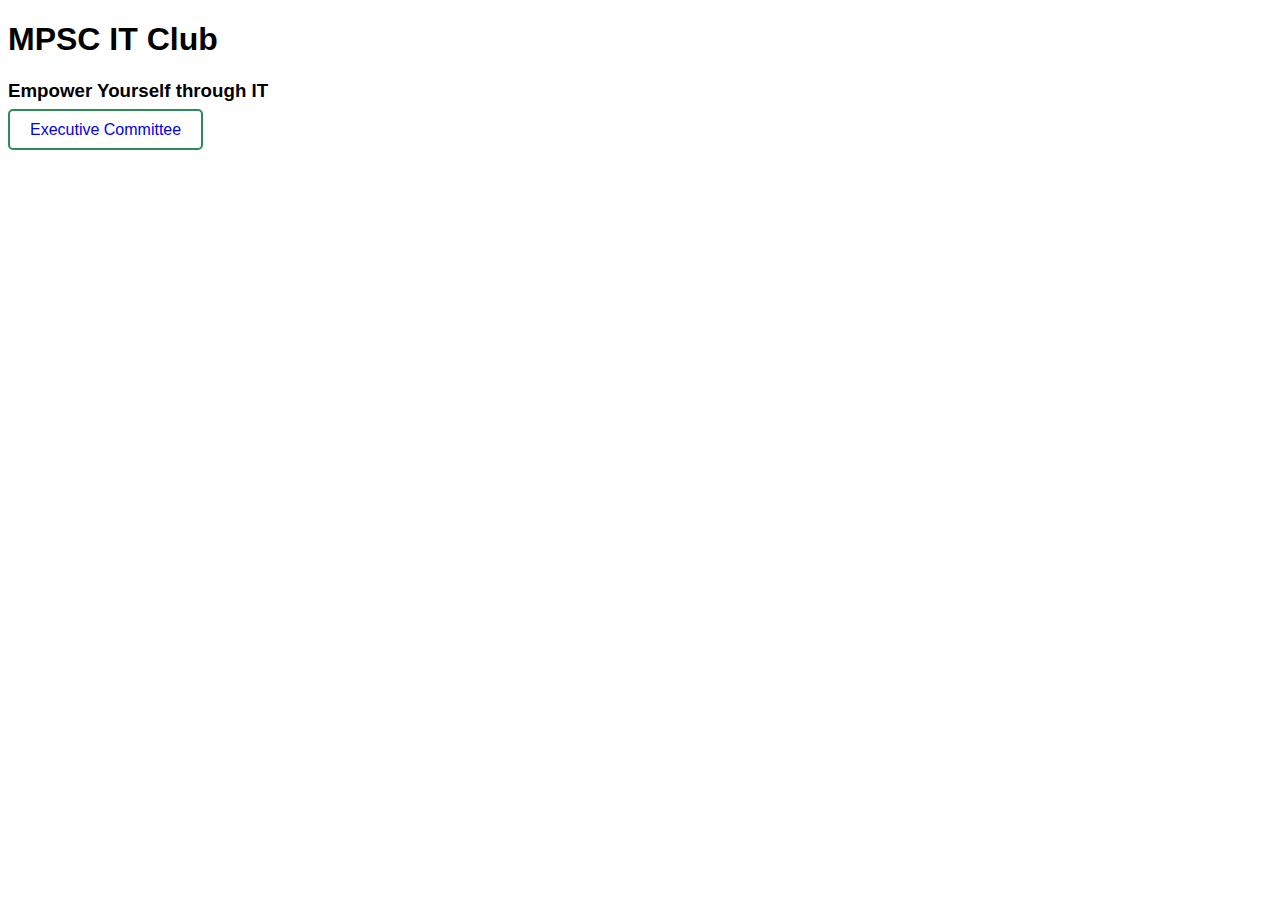
==== index.html @ 657c4fa3 "new website" ====
<!DOCTYPE html>
<html>
    <head>
        <title>MPSC IT Club || Empower Yourself through IT</title>
        <link href="https://fonts.googleapis.com/css?family=Bitter&display=swap" rel="stylesheet">
        <link rel="stylesheet" href="StyleSheet/style.css">

    </head>
    <body>
        <h1>MPSC IT Club</h1>
        <h3>Empower Yourself through IT</h3>
        <a href="presentec.html" target="_blank">Executive Committee</a>
    </body>
</html>
---- StyleSheet/style.css ----
body{
    font-family: Impact, Haettenschweiler, 'Arial Narrow Bold', sans-serif;
}
a{
    text-decoration: none;
    border: seagreen solid 2px;
    border-radius: 5px;
    padding: 10px 20px;
}
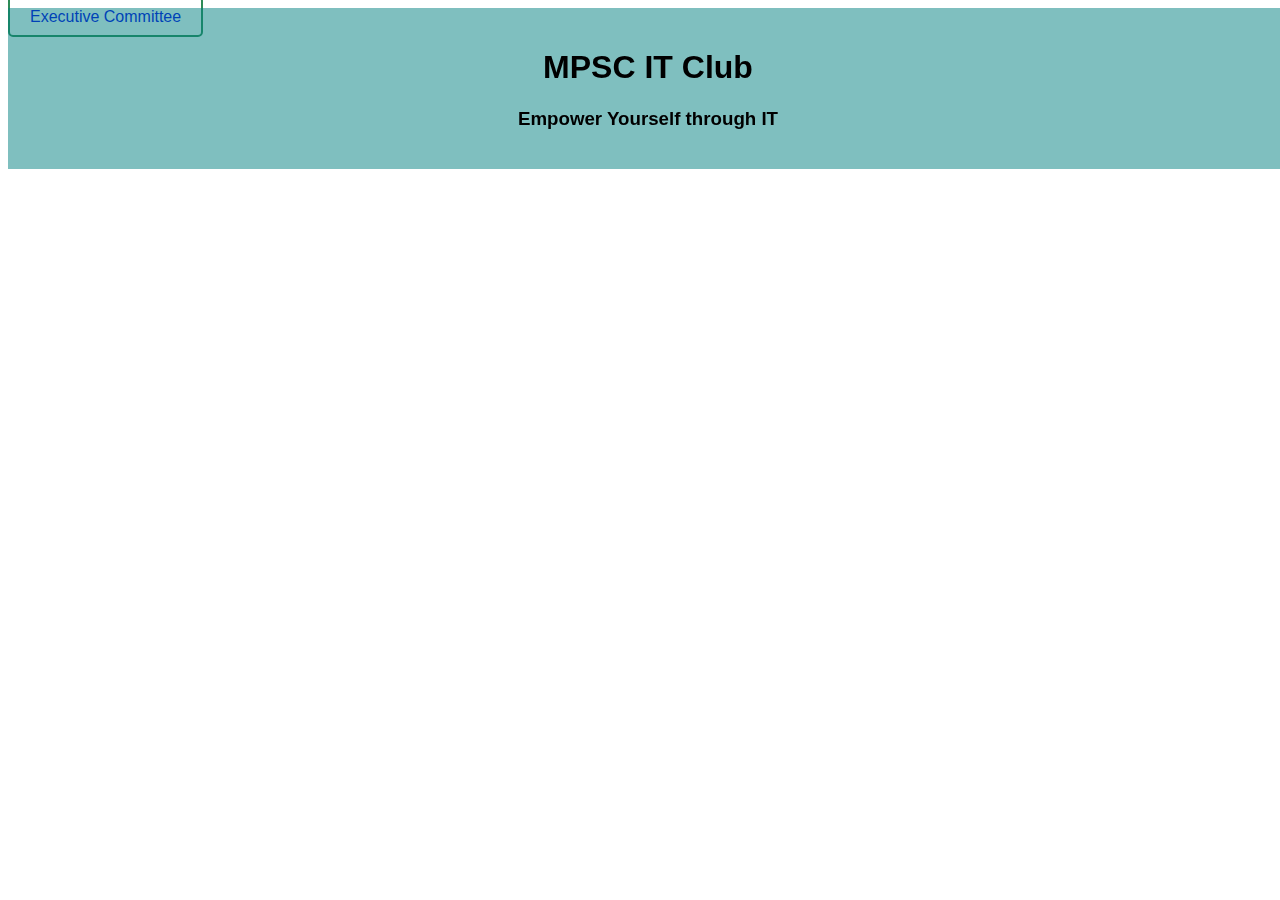
==== commit 6de2e5cc: "CSS" ====
--- a/index.html
+++ b/index.html
@@ -7,8 +7,12 @@
 
     </head>
     <body>
-        <h1>MPSC IT Club</h1>
-        <h3>Empower Yourself through IT</h3>
+        <section class="header">
+            <center>
+                <h1>MPSC IT Club</h1>
+                <h3>Empower Yourself through IT</h3>
+            </center>
+        </section> 
         <a href="presentec.html" target="_blank">Executive Committee</a>
     </body>
 </html>--- a/StyleSheet/style.css
+++ b/StyleSheet/style.css
@@ -1,4 +1,5 @@
 body{
+    width: 100%;
     font-family: Impact, Haettenschweiler, 'Arial Narrow Bold', sans-serif;
 }
 a{
@@ -6,4 +7,27 @@
     border: seagreen solid 2px;
     border-radius: 5px;
     padding: 10px 20px;
-}+}
+tr, td{
+    padding: 10px;
+    text-align: center;
+    background-color: silver;
+}
+th{
+    padding: 10px;
+}
+.header{
+    background-color: rgba(0, 128, 128, .5);
+    padding-top: 20px;
+    padding-bottom: 20px;
+    position: fixed;
+    width: 100%;
+    margin: 0px;
+}
+img{
+    width: 150px;
+    height: 110px;
+}
+img:hover{
+    zoom: 150%;
+}
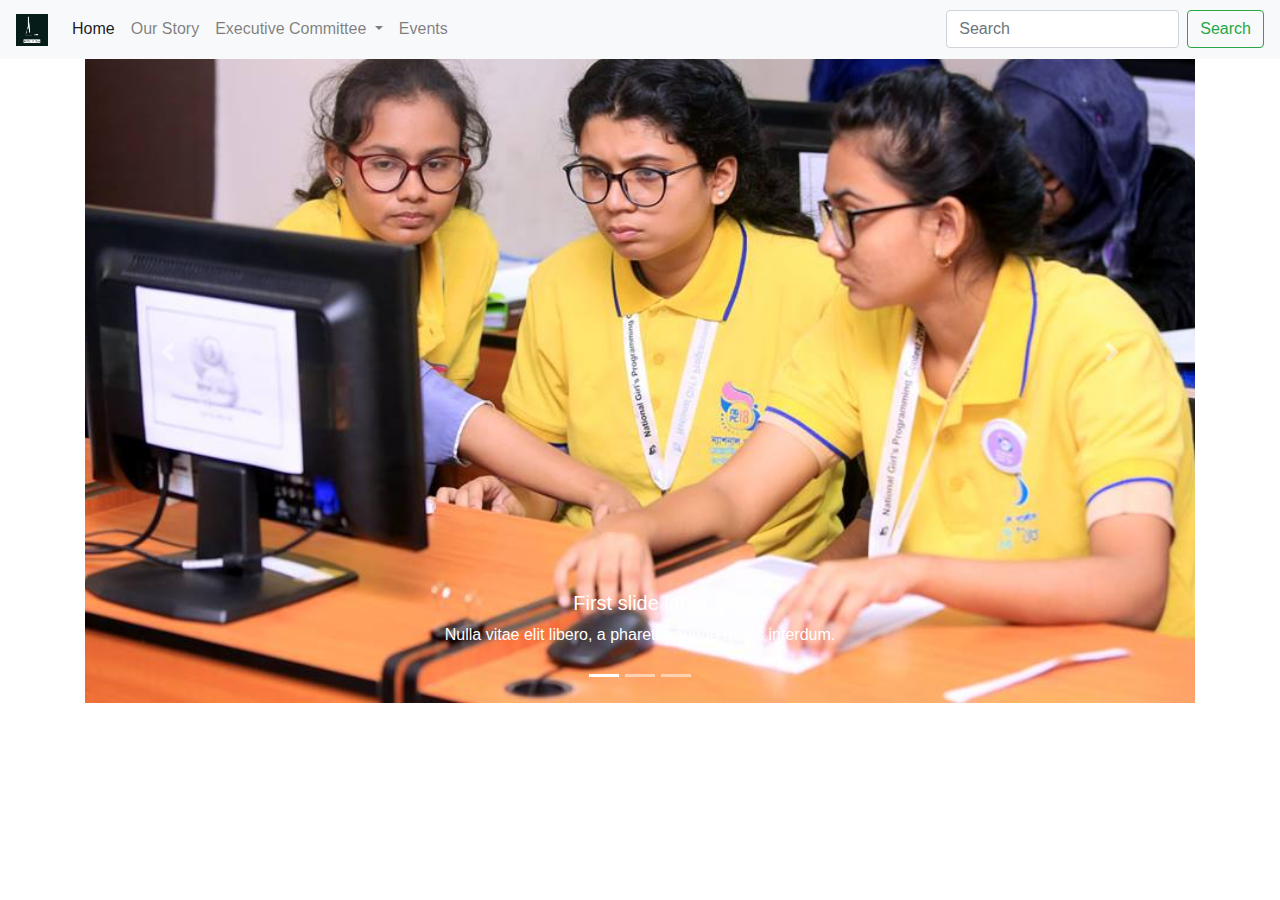
==== commit b1e4b23f: "events" ====
--- a/index.html
+++ b/index.html
@@ -2,17 +2,94 @@
 <html>
     <head>
         <title>MPSC IT Club || Empower Yourself through IT</title>
-        <link href="https://fonts.googleapis.com/css?family=Bitter&display=swap" rel="stylesheet">
-        <link rel="stylesheet" href="StyleSheet/style.css">
-
+        <link rel="stylesheet" href="https://stackpath.bootstrapcdn.com/bootstrap/4.4.1/css/bootstrap.min.css" integrity="sha384-Vkoo8x4CGsO3+Hhxv8T/Q5PaXtkKtu6ug5TOeNV6gBiFeWPGFN9MuhOf23Q9Ifjh" crossorigin="anonymous">
     </head>
     <body>
-        <section class="header">
-            <center>
-                <h1>MPSC IT Club</h1>
-                <h3>Empower Yourself through IT</h3>
-            </center>
-        </section> 
-        <a href="presentec.html" target="_blank">Executive Committee</a>
+        <nav class="navbar navbar-expand-lg navbar-light bg-light fixed-top">
+            <a class="navbar-brand" href="#"><img src="images/logo.png" width="32px" height="32px"></a>
+            <button class="navbar-toggler" type="button" data-toggle="collapse" data-target="#navbarTogglerDemo02" aria-controls="navbarTogglerDemo02" aria-expanded="false" aria-label="Toggle navigation">
+              <span class="navbar-toggler-icon"></span>
+            </button>
+          
+            <div class="collapse navbar-collapse" id="navbarTogglerDemo02">
+              <ul class="navbar-nav mr-auto mt-2 mt-lg-0">
+                <li class="nav-item active">
+                  <a class="nav-link" href="index.html">Home <span class="sr-only">(current)</span></a>
+                </li>
+                <li class="nav-item">
+                  <a class="nav-link" href="ourstory.html">Our Story</a>
+                </li>
+                <li class="nav-item dropdown">
+                    <a class="nav-link dropdown-toggle" href="#" id="navbardrop" data-toggle="dropdown">
+                        Executive Committee
+                    </a>
+                    <div class="dropdown-menu">
+                      <a class="dropdown-item" href="ec2018.html">Founding Executive Committee</a>
+                      <a class="dropdown-item" href="ec2019.html">Executive Committee 2019</a>
+                      <a class="dropdown-item" href="ec2020.html">Executive Committee 2020</a>
+                    </div>
+                </li>
+                <li class="nav-item">
+                    <a class="nav-link" href="events.html">Events</a>
+                </li>
+              </ul>
+              <form class="form-inline my-2 my-lg-0">
+                <input class="form-control mr-sm-2" type="search" placeholder="Search">
+                <button class="btn btn-outline-success my-2 my-sm-0" type="submit">Search</button>
+              </form>
+            </div>
+        </nav>  
+        <div class="container">
+            <div id="carouselExampleCaptions" class="carousel slide" data-ride="carousel">
+                <ol class="carousel-indicators">
+                  <li data-target="#carouselExampleCaptions" data-slide-to="0" class="active"></li>
+                  <li data-target="#carouselExampleCaptions" data-slide-to="1"></li>
+                  <li data-target="#carouselExampleCaptions" data-slide-to="2"></li>
+                </ol>
+                <div class="carousel-inner">
+                  <div class="carousel-item active">
+                      <div class="row">
+                            <img src="images/carousel16.jpg" class="d-block w-100" alt="...">
+                            <div class="carousel-caption d-none d-md-block">
+                                <h5>First slide label</h5>
+                                <p>Nulla vitae elit libero, a pharetra augue mollis interdum.</p>
+                            </div>
+                       </div>
+                  </div>
+                  <div class="carousel-item">
+                    <div class="row">
+                        <img src="images/carousel2.jpg" class="d-block w-100" alt="...">
+                    <div class="carousel-caption d-none d-md-block">
+                      <h5>Second slide label</h5>
+                      <p>Lorem ipsum dolor sit amet, consectetur adipiscing elit.</p>
+                    </div>
+                    </div>
+                  </div>
+                  <div class="carousel-item">
+                    <div class="row">
+        
+                    <img src="images/carousel17.jpg" class="d-block w-100" alt="...">
+                        
+                    <div class="carousel-caption d-none d-md-block">
+                      <h5>Third slide label</h5>
+                      <p>Praesent commodo cursus magna, vel scelerisque nisl consectetur.</p>
+                    </div>
+                    </div>
+                  </div>
+                </div>
+                <a class="carousel-control-prev" href="#carouselExampleCaptions" role="button" data-slide="prev">
+                  <span class="carousel-control-prev-icon" aria-hidden="true"></span>
+                  <span class="sr-only">Previous</span>
+                </a>
+                <a class="carousel-control-next" href="#carouselExampleCaptions" role="button" data-slide="next">
+                  <span class="carousel-control-next-icon" aria-hidden="true"></span>
+                  <span class="sr-only">Next</span>
+                </a>
+              </div>
+        </div>
+        
+        <script src="https://code.jquery.com/jquery-3.4.1.slim.min.js" integrity="sha384-J6qa4849blE2+poT4WnyKhv5vZF5SrPo0iEjwBvKU7imGFAV0wwj1yYfoRSJoZ+n" crossorigin="anonymous"></script>
+        <script src="https://cdn.jsdelivr.net/npm/popper.js@1.16.0/dist/umd/popper.min.js" integrity="sha384-Q6E9RHvbIyZFJoft+2mJbHaEWldlvI9IOYy5n3zV9zzTtmI3UksdQRVvoxMfooAo" crossorigin="anonymous"></script>
+        <script src="https://stackpath.bootstrapcdn.com/bootstrap/4.4.1/js/bootstrap.min.js" integrity="sha384-wfSDF2E50Y2D1uUdj0O3uMBJnjuUD4Ih7YwaYd1iqfktj0Uod8GCExl3Og8ifwB6" crossorigin="anonymous"></script>  
     </body>
 </html>